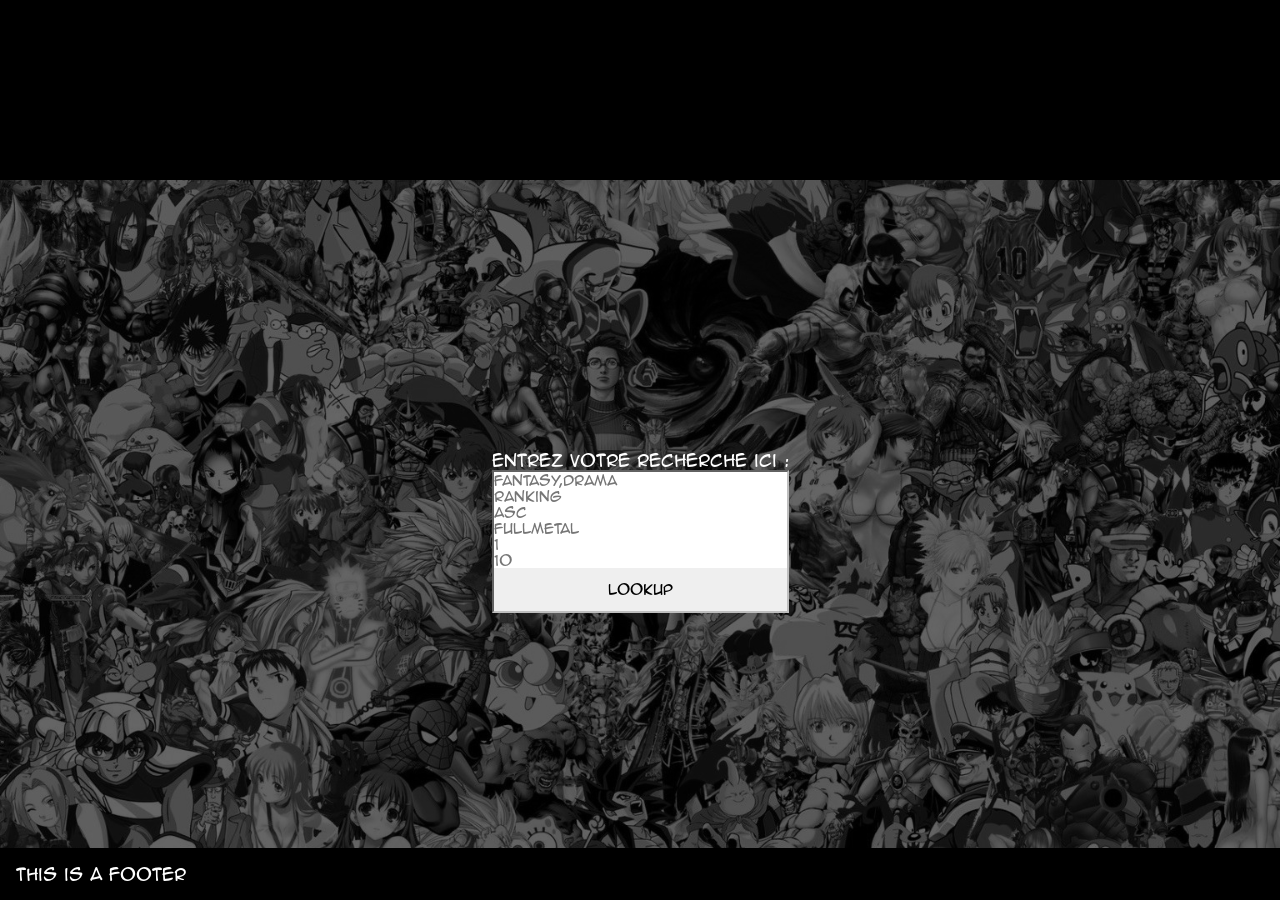
==== public/index.html @ 0f649abe "feat: style + form" ====
<!DOCTYPE html>
<html lang="en">
<head>
    <meta charset="UTF-8">
    <meta name="viewport" content="width=device-width, initial-scale=1.0">
    <title>AnimeRequester</title>
    <link href="./css/style.css" rel="stylesheet"> 
</head>
<body>
    <main id="app">
        <div id="banner-x">
            <!-- todo : bah une banniere jcp -->
        </div>
        <div id="banner-y">
            <!-- todo : bah une banniere jcp -->
        </div>
        <section id="request-container">
            <p>Entrez votre recherche ici :</p>
            <div id="request">
                <form id="request-form" action="https://anime-db.p.rapidapi.com/anime" method="GET">
                    <input type="text" name="genres" placeholder="Fantasy,Drama" required>
                    <input type="text" name="sortBy" placeholder="ranking" required>
                    <input type="text" name="sortOrder" placeholder="asc" required>
                    <input type="text" name="search" placeholder="Fullmetal" required>
                    <input type="text" name="page" placeholder="1" required>
                    <input type="text" name="size" placeholder="10" required>
                    <button type="submit">lookup</button>
                </form>
            </div>
        </section>
        <section id="response-container">
            <span id="id="response-content"">
                <!-- a faire avec du js -->
            </span>
        </section>
    </main>
    <footer id="bigfoot-container">
        <div id="bigfoot-content">
            <p>this is a footer</p>
        </div>
    </footer>
</body>
</html>
---- public/css/style.css ----
@font-face {
    font-family: "anime-italic";
    src: url("../fonts/anime-ita.otf");
}

@font-face {
    font-family: "anime-bold";
    src: url("../fonts/anime-bold.otf");
}

@font-face {
    font-family: "anime";
    src: url("../fonts/anime.otf");
}

* {
    padding: 0;
    margin: 0;
    border: 0;
    font-family: "anime";
}

body {
    width: 100vw;
    height: 100vh;
    display: flex;
    flex-direction: column;
    align-items: center;
    transition: all 0.2s ease-in;

    & main {
        display: flex;
        flex-direction: column;
        align-items: center;
        height: 100%;
        width: 100%;

        & #banner-x {
            z-index: -1;
            position: absolute;
            top: 0;
            width: 100vw;
            height: 20vh;
            background-color: black;
        }

        & #banner-y {
            z-index: -2;
            position: absolute;
            top: 0;
            width: 100vw;
            height: 100vh;
            background-color: black;
            background-image: url("../img/animes.jpeg");
            background-repeat: no-repeat;
            background-position: center;
            background-size: cover;
            filter: grayscale() brightness(0.4);
        }

        & #request-container {
            color: white;
            position: absolute;
            top: 50vh;
            margin: auto;
            width: fit-content;
            & form {
                border: 2px solid;
                border-color: rgb(98, 98, 98) rgb(190, 190, 190) rgb(190, 190, 190) rgb(98, 98, 98);
                display: flex;
                flex-direction: column;
                & button {
                    padding: 1em;
                }
            }
        }

    }

    & footer {
        color: white;
        background-color: black;
        width: 100vw;
        height: fit-content;
        text-align: left;
        background-color: none;
        padding-left: 2em;
        padding-bottom: 1em;
        padding-top: 1em;
    }
}
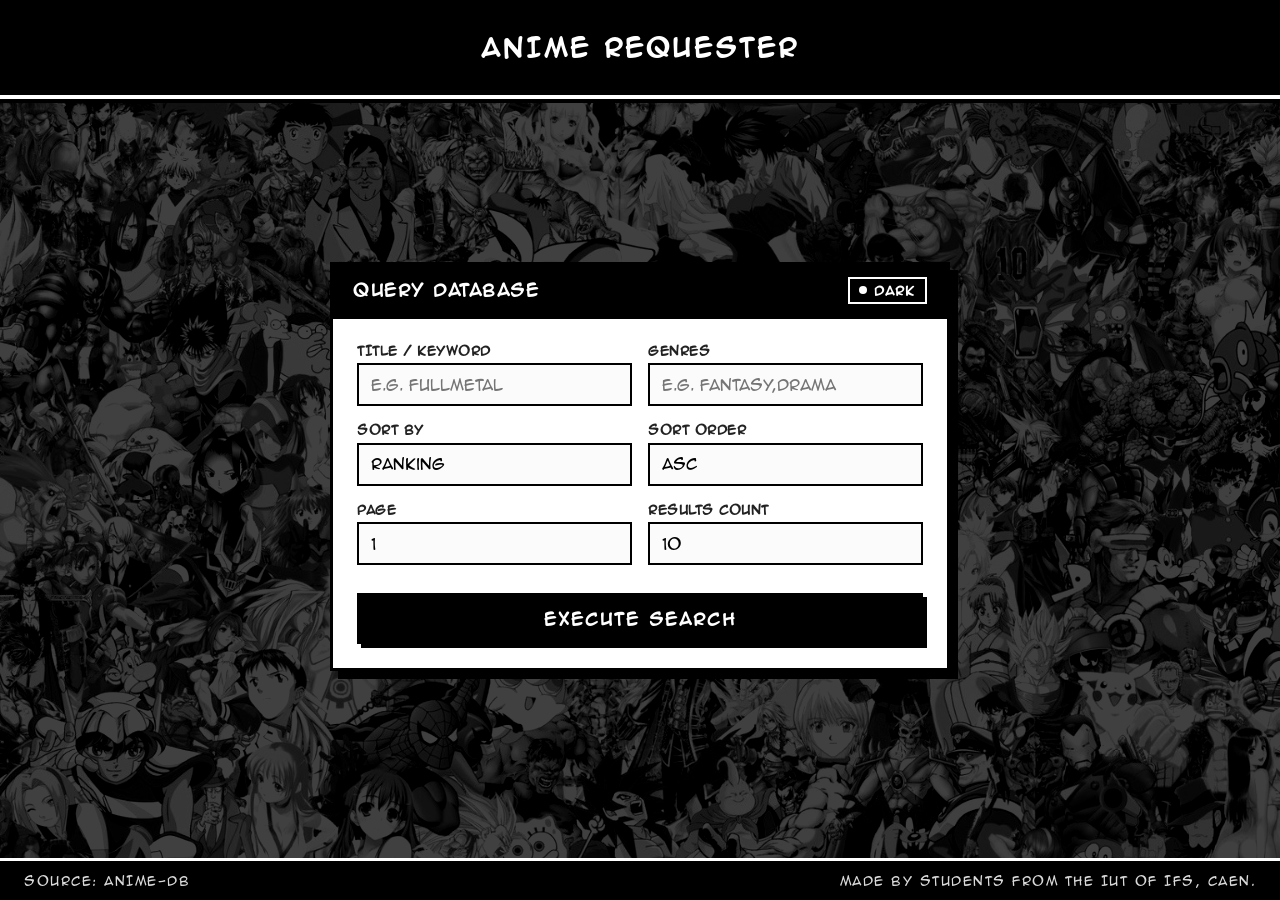
==== commit cdbada31: "fix: css & html terminé" ====
--- a/public/index.html
+++ b/public/index.html
@@ -3,40 +3,80 @@
 <head>
     <meta charset="UTF-8">
     <meta name="viewport" content="width=device-width, initial-scale=1.0">
-    <title>AnimeRequester</title>
+    <title>Anime Requester</title>
     <link href="./css/style.css" rel="stylesheet"> 
 </head>
 <body>
+    <div id="banner-y"></div>
+
+    <header id="banner-x">
+        <div class="header-inner">
+            <h1 class="logo">ANIME REQUESTER</h1>
+        </div>
+    </header>
+
     <main id="app">
-        <div id="banner-x">
-            <!-- todo : bah une banniere jcp -->
-        </div>
-        <div id="banner-y">
-            <!-- todo : bah une banniere jcp -->
-        </div>
         <section id="request-container">
-            <p>Entrez votre recherche ici :</p>
-            <div id="request">
-                <form id="request-form" action="https://anime-db.p.rapidapi.com/anime" method="GET">
-                    <input type="text" name="genres" placeholder="Fantasy,Drama" required>
-                    <input type="text" name="sortBy" placeholder="ranking" required>
-                    <input type="text" name="sortOrder" placeholder="asc" required>
-                    <input type="text" name="search" placeholder="Fullmetal" required>
-                    <input type="text" name="page" placeholder="1" required>
-                    <input type="text" name="size" placeholder="10" required>
-                    <button type="submit">lookup</button>
-                </form>
+            <input type="checkbox" id="theme-toggle" class="theme-checkbox">
+
+            <div class="panel-header">
+                <h2>QUERY DATABASE</h2>
+                <label for="theme-toggle" class="theme-toggle-btn" title="Toggle form theme">
+                    <span class="toggle-dot"></span>
+                    <span class="toggle-text"></span>
+                </label>
+            </div>
+
+            <form id="request-form" action="https://anime-db.p.rapidapi.com/anime" method="GET">
+                <div class="form-grid">
+                    <div class="input-group">
+                        <label for="search">Title / Keyword</label>
+                        <input id="search" type="text" name="search" placeholder="e.g. Fullmetal" required>
+                    </div>
+
+                    <div class="input-group">
+                        <label for="genres">Genres</label>
+                        <input id="genres" type="text" name="genres" placeholder="e.g. Fantasy,Drama" required>
+                    </div>
+
+                    <div class="input-group">
+                        <label for="sortBy">Sort By</label>
+                        <input id="sortBy" type="text" name="sortBy" placeholder="ranking" value="ranking" required>
+                    </div>
+
+                    <div class="input-group">
+                        <label for="sortOrder">Sort Order</label>
+                        <input id="sortOrder" type="text" name="sortOrder" placeholder="asc or desc" value="asc" required>
+                    </div>
+
+                    <div class="input-group">
+                        <label for="page">Page</label>
+                        <input id="page" type="number" name="page" placeholder="1" value="1" min="1" required>
+                    </div>
+
+                    <div class="input-group">
+                        <label for="size">Results Count</label>
+                        <input id="size" type="number" name="size" placeholder="10" value="10" min="1" max="50" required>
+                    </div>
+                </div>
+
+                <button type="submit" id="submit-btn">
+                    <span>EXECUTE SEARCH</span>
+                </button>
+            </form>
+        </section>
+
+        <section id="response-container">
+            <div id="response-content">
+                <!-- à remplir avec du JS -->
             </div>
         </section>
-        <section id="response-container">
-            <span id="id="response-content"">
-                <!-- a faire avec du js -->
-            </span>
-        </section>
     </main>
+
     <footer id="bigfoot-container">
-        <div id="bigfoot-content">
-            <p>this is a footer</p>
+        <div class="footer-inner">
+            <p class="footer-left">SOURCE: ANIME-DB</p>
+            <p class="footer-right">made by students from the IUT of Ifs, Caen.</p>
         </div>
     </footer>
 </body>
--- a/public/css/style.css
+++ b/public/css/style.css
@@ -14,78 +14,289 @@
 }
 
 * {
+    box-sizing: border-box;
+    margin: 0;
     padding: 0;
-    margin: 0;
-    border: 0;
-    font-family: "anime";
+    font-family: "anime", sans-serif;
 }
 
 body {
-    width: 100vw;
-    height: 100vh;
+    min-height: 100vh;
+    display: flex;
+    flex-direction: column;
+    background-color: #0b0b0b;
+    color: #111;
+    position: relative;
+    overflow-x: hidden;
+}
+
+/* Wallpaper */
+#banner-y {
+    position: fixed;
+    inset: 0;
+    z-index: -1;
+    background-color: #000;
+    background-image: url("../img/animes.jpeg");
+    background-repeat: no-repeat;
+    background-position: center;
+    background-size: cover;
+    filter: grayscale(100%) contrast(140%) brightness(0.25);
+}
+
+/* Header */
+#banner-x {
+    width: 100%;
+    background: #000;
+    border-bottom: 4px solid #fff;
+    padding: 2em;
+    box-shadow: 0 4px 0 #000;
+}
+
+.header-inner {
+    width: 100%;
+    max-width: 900px;
+    margin: 0 auto;
+    display: flex;
+    justify-content: center; /* Center header title */
+    align-items: center;
+}
+
+.logo {
+    text-align: center;
+    color: #fff;
+    font-size: 1.5rem;
+    letter-spacing: 3px;
+    text-transform: uppercase;
+}
+
+/* Main */
+main {
+    flex: 1;
     display: flex;
     flex-direction: column;
     align-items: center;
-    transition: all 0.2s ease-in;
-
-    & main {
-        display: flex;
+    justify-content: center;
+    padding: 2.5rem 1rem;
+    width: 100%;
+}
+
+
+/* Dark Mode */
+.theme-toggle-btn {
+    cursor: pointer;
+    display: inline-flex;
+    align-items: center;
+    gap: 0.45rem;
+    border: 2px solid var(--toggle-border);
+    color: var(--toggle-color);
+    padding: 0.25rem 0.6rem;
+    font-size: 0.75rem;
+    font-weight: bold;
+    letter-spacing: 1px;
+    user-select: none;
+    transition: all 0.15s ease;
+}
+
+.theme-toggle-btn:hover {
+    transform: translate(-1px, -1px);
+    box-shadow: 2px 2px 0px var(--toggle-border);
+}
+
+.toggle-dot {
+    width: 8px;
+    height: 8px;
+    border-radius: 50%;
+    background: var(--toggle-color);
+    display: inline-block;
+}
+
+#request-container:has(#theme-toggle:checked) {
+    --panel-bg: #000;
+    --panel-border: #fff;
+    --panel-shadow: #fff;
+    --header-bg: #fff;
+    --header-color: #000;
+    --label-color: #fff;
+    --input-bg: #000;
+    --input-color: #fff;
+    --input-border: #fff;
+    --input-focus-bg: #000;
+    --btn-bg: #fff;
+    --btn-color: #000;
+    --btn-border: #fff;
+    --btn-hover-bg: #000;
+    --btn-hover-color: #fff;
+    --toggle-border: #000;
+    --toggle-color: #000;
+}
+.theme-checkbox {
+    display: none;
+}
+
+.toggle-text::after {
+    content: "DARK";
+}
+
+#request-container:has(#theme-toggle:checked) .toggle-text::after {
+    content: "LIGHT";
+}
+
+/* Panel Header */
+.panel-header {
+    background: var(--header-bg);
+    color: var(--header-color);
+    padding: 0.75rem 1.25rem;
+    display: flex;
+    justify-content: space-between;
+    align-items: center;
+    border-bottom: 3.5px solid var(--panel-border);
+    transition: background 0.2s ease, color 0.2s ease;
+}
+
+.panel-header h2 {
+    font-size: 1rem;
+    letter-spacing: 1.5px;
+}
+
+/* Form Container */
+#request-container {
+    --panel-bg: #ffffff;
+    --panel-border: #000000;
+    --panel-shadow: #000000;
+    --header-bg: #000000;
+    --header-color: #ffffff;
+    --label-color: #222222;
+    --input-bg: #fbfbfb;
+    --input-color: #000000;
+    --input-border: #000000;
+    --input-focus-bg: #ffffff;
+    --btn-bg: #000000;
+    --btn-color: #ffffff;
+    --btn-border: #000000;
+    --btn-hover-bg: #ffffff;
+    --btn-hover-color: #000000;
+    --toggle-border: #ffffff;
+    --toggle-color: #ffffff;
+
+    width: 100%;
+    max-width: 620px;
+    background: var(--panel-bg);
+    border: 3.5px solid var(--panel-border);
+    box-shadow: 8px 8px 0px var(--panel-shadow);
+    transition: background 0.2s ease, border-color 0.2s ease, box-shadow 0.2s ease;
+}
+
+/* Form */
+#request-form {
+    width: 100%;
+    padding: 1.5rem;
+    display: flex;
+    flex-direction: column;
+    gap: 1.25rem;
+}
+
+.form-grid {
+    display: grid;
+    grid-template-columns: 1fr 1fr;
+    gap: 1rem;
+    width: 100%;
+}
+
+.input-group {
+    display: flex;
+    flex-direction: column;
+    gap: 0.35rem;
+    min-width: 0;
+}
+
+.input-group label {
+    font-size: 0.75rem;
+    font-weight: bold;
+    text-transform: uppercase;
+    letter-spacing: 0.5px;
+    color: var(--label-color);
+    transition: color 0.2s ease;
+}
+
+.input-group input {
+    width: 100%;
+    background: var(--input-bg);
+    border: 2px solid var(--input-border);
+    padding: 0.65rem 0.75rem;
+    font-size: 0.9rem;
+    color: var(--input-color);
+    outline: none;
+    transition: all 0.15s ease-in-out;
+}
+
+.input-group input:focus {
+    background: var(--input-focus-bg);
+    border-color: var(--input-border);
+    box-shadow: 3px 3px 0px var(--panel-shadow);
+    transform: translate(-1px, -1px);
+}
+
+/* Search Button */
+#submit-btn {
+    margin-top: 0.5rem;
+    padding: 0.85rem;
+    background: var(--btn-bg);
+    color: var(--btn-color);
+    border: 2px solid var(--btn-border);
+    font-size: 1rem;
+    font-weight: bold;
+    letter-spacing: 2px;
+    cursor: pointer;
+    box-shadow: 4px 4px 0px var(--panel-shadow);
+    transition: all 0.15s ease-in-out;
+}
+
+#submit-btn:hover {
+    background: var(--btn-hover-bg);
+    color: var(--btn-hover-color);
+    box-shadow: 4px 4px 0px var(--panel-shadow);
+    transform: translate(-2px, -2px);
+}
+
+#submit-btn:active {
+    box-shadow: 1px 1px 0px var(--panel-shadow);
+    transform: translate(2px, 2px);
+}
+
+/* Response Section */
+#response-container {
+    width: 100%;
+    max-width: 620px;
+    margin-top: 1.5rem;
+}
+
+/* Footer */
+#bigfoot-container {
+    width: 100%;
+    background-color: #000;
+    border-top: 3.5px solid #fff;
+    color: #fff;
+    padding: 0.75rem 1.5rem;
+}
+
+.footer-inner {
+    max-width: 100%;
+    display: flex;
+    justify-content: space-between;
+    font-size: 0.75rem;
+    letter-spacing: 1.5px;
+    opacity: 0.85;
+}
+
+/* Mobile Responsiveness */
+@media (max-width: 580px) {
+    .form-grid {
+        grid-template-columns: 1fr;
+    }
+
+    .footer-inner {
         flex-direction: column;
-        align-items: center;
-        height: 100%;
-        width: 100%;
-
-        & #banner-x {
-            z-index: -1;
-            position: absolute;
-            top: 0;
-            width: 100vw;
-            height: 20vh;
-            background-color: black;
-        }
-
-        & #banner-y {
-            z-index: -2;
-            position: absolute;
-            top: 0;
-            width: 100vw;
-            height: 100vh;
-            background-color: black;
-            background-image: url("../img/animes.jpeg");
-            background-repeat: no-repeat;
-            background-position: center;
-            background-size: cover;
-            filter: grayscale() brightness(0.4);
-        }
-
-        & #request-container {
-            color: white;
-            position: absolute;
-            top: 50vh;
-            margin: auto;
-            width: fit-content;
-            & form {
-                border: 2px solid;
-                border-color: rgb(98, 98, 98) rgb(190, 190, 190) rgb(190, 190, 190) rgb(98, 98, 98);
-                display: flex;
-                flex-direction: column;
-                & button {
-                    padding: 1em;
-                }
-            }
-        }
-
-    }
-
-    & footer {
-        color: white;
-        background-color: black;
-        width: 100vw;
-        height: fit-content;
-        text-align: left;
-        background-color: none;
-        padding-left: 2em;
-        padding-bottom: 1em;
-        padding-top: 1em;
+        gap: 0.5rem;
+        text-align: center;
     }
 }
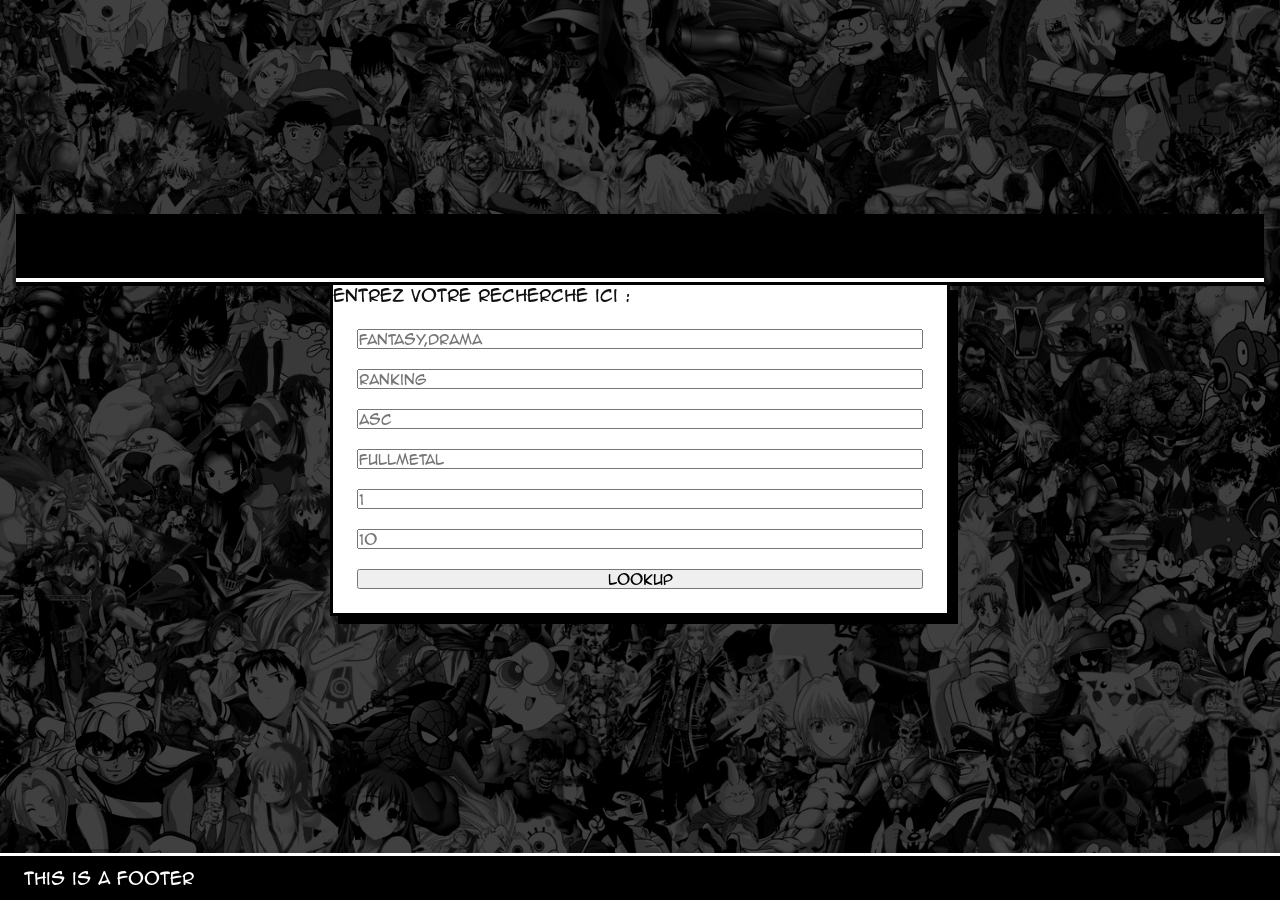
==== commit a70f5582: "main.js en cours" ====
--- a/public/index.html
+++ b/public/index.html
@@ -1,82 +1,44 @@
 <!DOCTYPE html>
-<html lang="en">
+<html lang="fr">
 <head>
     <meta charset="UTF-8">
     <meta name="viewport" content="width=device-width, initial-scale=1.0">
-    <title>Anime Requester</title>
+    <title>AnimeRequester</title>
     <link href="./css/style.css" rel="stylesheet"> 
+    <script type="module" src="js/mains.js"></script>
+    
 </head>
 <body>
-    <div id="banner-y"></div>
-
-    <header id="banner-x">
-        <div class="header-inner">
-            <h1 class="logo">ANIME REQUESTER</h1>
+    <main id="app">
+        <div id="banner-x">
+            <!-- todo : bah une banniere jcp -->
         </div>
-    </header>
-
-    <main id="app">
+        <div id="banner-y">
+            <!-- todo : bah une banniere jcp -->
+        </div>
         <section id="request-container">
-            <input type="checkbox" id="theme-toggle" class="theme-checkbox">
-
-            <div class="panel-header">
-                <h2>QUERY DATABASE</h2>
-                <label for="theme-toggle" class="theme-toggle-btn" title="Toggle form theme">
-                    <span class="toggle-dot"></span>
-                    <span class="toggle-text"></span>
-                </label>
-            </div>
-
-            <form id="request-form" action="https://anime-db.p.rapidapi.com/anime" method="GET">
-                <div class="form-grid">
-                    <div class="input-group">
-                        <label for="search">Title / Keyword</label>
-                        <input id="search" type="text" name="search" placeholder="e.g. Fullmetal" required>
-                    </div>
-
-                    <div class="input-group">
-                        <label for="genres">Genres</label>
-                        <input id="genres" type="text" name="genres" placeholder="e.g. Fantasy,Drama" required>
-                    </div>
-
-                    <div class="input-group">
-                        <label for="sortBy">Sort By</label>
-                        <input id="sortBy" type="text" name="sortBy" placeholder="ranking" value="ranking" required>
-                    </div>
-
-                    <div class="input-group">
-                        <label for="sortOrder">Sort Order</label>
-                        <input id="sortOrder" type="text" name="sortOrder" placeholder="asc or desc" value="asc" required>
-                    </div>
-
-                    <div class="input-group">
-                        <label for="page">Page</label>
-                        <input id="page" type="number" name="page" placeholder="1" value="1" min="1" required>
-                    </div>
-
-                    <div class="input-group">
-                        <label for="size">Results Count</label>
-                        <input id="size" type="number" name="size" placeholder="10" value="10" min="1" max="50" required>
-                    </div>
-                </div>
-
-                <button type="submit" id="submit-btn">
-                    <span>EXECUTE SEARCH</span>
-                </button>
-            </form>
-        </section>
-
-        <section id="response-container">
-            <div id="response-content">
-                <!-- à remplir avec du JS -->
+            <p>Entrez votre recherche ici :</p>
+            <div id="request">
+                <form id="request-form"  >
+                    <input type="text" name="genres" placeholder="Fantasy,Drama" required>
+                    <input type="text" name="sortBy" placeholder="ranking" required>
+                    <input type="text" name="sortOrder" placeholder="asc" required>
+                    <input type="text" name="search" placeholder="Fullmetal" required>
+                    <input type="text" name="page" placeholder="1" required>
+                    <input type="text" name="size" placeholder="10" required>
+                    <button type="submit">lookup</button>
+                </form>
             </div>
         </section>
+        <section id="response-container">
+            <span id="id="response-content"">
+                <!-- a faire avec du js -->
+            </span>
+        </section>
     </main>
-
     <footer id="bigfoot-container">
-        <div class="footer-inner">
-            <p class="footer-left">SOURCE: ANIME-DB</p>
-            <p class="footer-right">made by students from the IUT of Ifs, Caen.</p>
+        <div id="bigfoot-content">
+            <p>this is a footer</p>
         </div>
     </footer>
 </body>
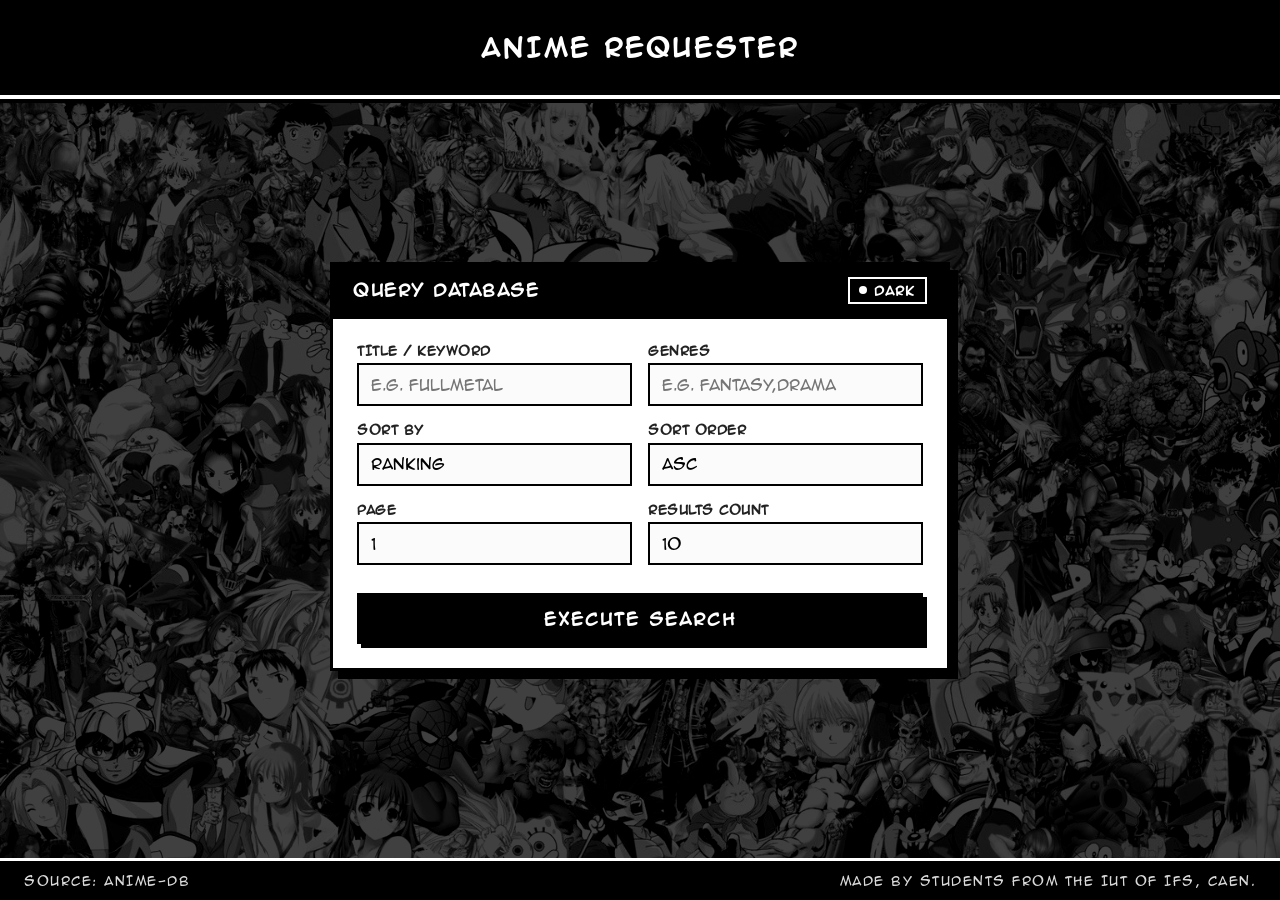
==== commit cf532b75: "jsp" ====
--- a/public/index.html
+++ b/public/index.html
@@ -3,42 +3,82 @@
 <head>
     <meta charset="UTF-8">
     <meta name="viewport" content="width=device-width, initial-scale=1.0">
-    <title>AnimeRequester</title>
+    <title>Anime Requester</title>
     <link href="./css/style.css" rel="stylesheet"> 
     <script type="module" src="js/mains.js"></script>
     
 </head>
 <body>
+    <div id="banner-y"></div>
+
+    <header id="banner-x">
+        <div class="header-inner">
+            <h1 class="logo">ANIME REQUESTER</h1>
+        </div>
+    </header>
+
     <main id="app">
-        <div id="banner-x">
-            <!-- todo : bah une banniere jcp -->
-        </div>
-        <div id="banner-y">
-            <!-- todo : bah une banniere jcp -->
-        </div>
         <section id="request-container">
-            <p>Entrez votre recherche ici :</p>
-            <div id="request">
-                <form id="request-form"  >
-                    <input type="text" name="genres" placeholder="Fantasy,Drama" required>
-                    <input type="text" name="sortBy" placeholder="ranking" required>
-                    <input type="text" name="sortOrder" placeholder="asc" required>
-                    <input type="text" name="search" placeholder="Fullmetal" required>
-                    <input type="text" name="page" placeholder="1" required>
-                    <input type="text" name="size" placeholder="10" required>
-                    <button type="submit">lookup</button>
-                </form>
+            <input type="checkbox" id="theme-toggle" class="theme-checkbox">
+
+            <div class="panel-header">
+                <h2>QUERY DATABASE</h2>
+                <label for="theme-toggle" class="theme-toggle-btn" title="Toggle form theme">
+                    <span class="toggle-dot"></span>
+                    <span class="toggle-text"></span>
+                </label>
+            </div>
+
+            <form id="request-form" action="https://anime-db.p.rapidapi.com/anime" method="GET">
+                <div class="form-grid">
+                    <div class="input-group">
+                        <label for="search">Title / Keyword</label>
+                        <input id="search" type="text" name="search" placeholder="e.g. Fullmetal" required>
+                    </div>
+
+                    <div class="input-group">
+                        <label for="genres">Genres</label>
+                        <input id="genres" type="text" name="genres" placeholder="e.g. Fantasy,Drama" required>
+                    </div>
+
+                    <div class="input-group">
+                        <label for="sortBy">Sort By</label>
+                        <input id="sortBy" type="text" name="sortBy" placeholder="ranking" value="ranking" required>
+                    </div>
+
+                    <div class="input-group">
+                        <label for="sortOrder">Sort Order</label>
+                        <input id="sortOrder" type="text" name="sortOrder" placeholder="asc or desc" value="asc" required>
+                    </div>
+
+                    <div class="input-group">
+                        <label for="page">Page</label>
+                        <input id="page" type="number" name="page" placeholder="1" value="1" min="1" required>
+                    </div>
+
+                    <div class="input-group">
+                        <label for="size">Results Count</label>
+                        <input id="size" type="number" name="size" placeholder="10" value="10" min="1" max="50" required>
+                    </div>
+                </div>
+
+                <button type="submit" id="submit-btn">
+                    <span>EXECUTE SEARCH</span>
+                </button>
+            </form>
+        </section>
+
+        <section id="response-container">
+            <div id="response-content">
+                <!-- à remplir avec du JS -->
             </div>
         </section>
-        <section id="response-container">
-            <span id="id="response-content"">
-                <!-- a faire avec du js -->
-            </span>
-        </section>
     </main>
+
     <footer id="bigfoot-container">
-        <div id="bigfoot-content">
-            <p>this is a footer</p>
+        <div class="footer-inner">
+            <p class="footer-left">SOURCE: ANIME-DB</p>
+            <p class="footer-right">made by students from the IUT of Ifs, Caen.</p>
         </div>
     </footer>
 </body>
